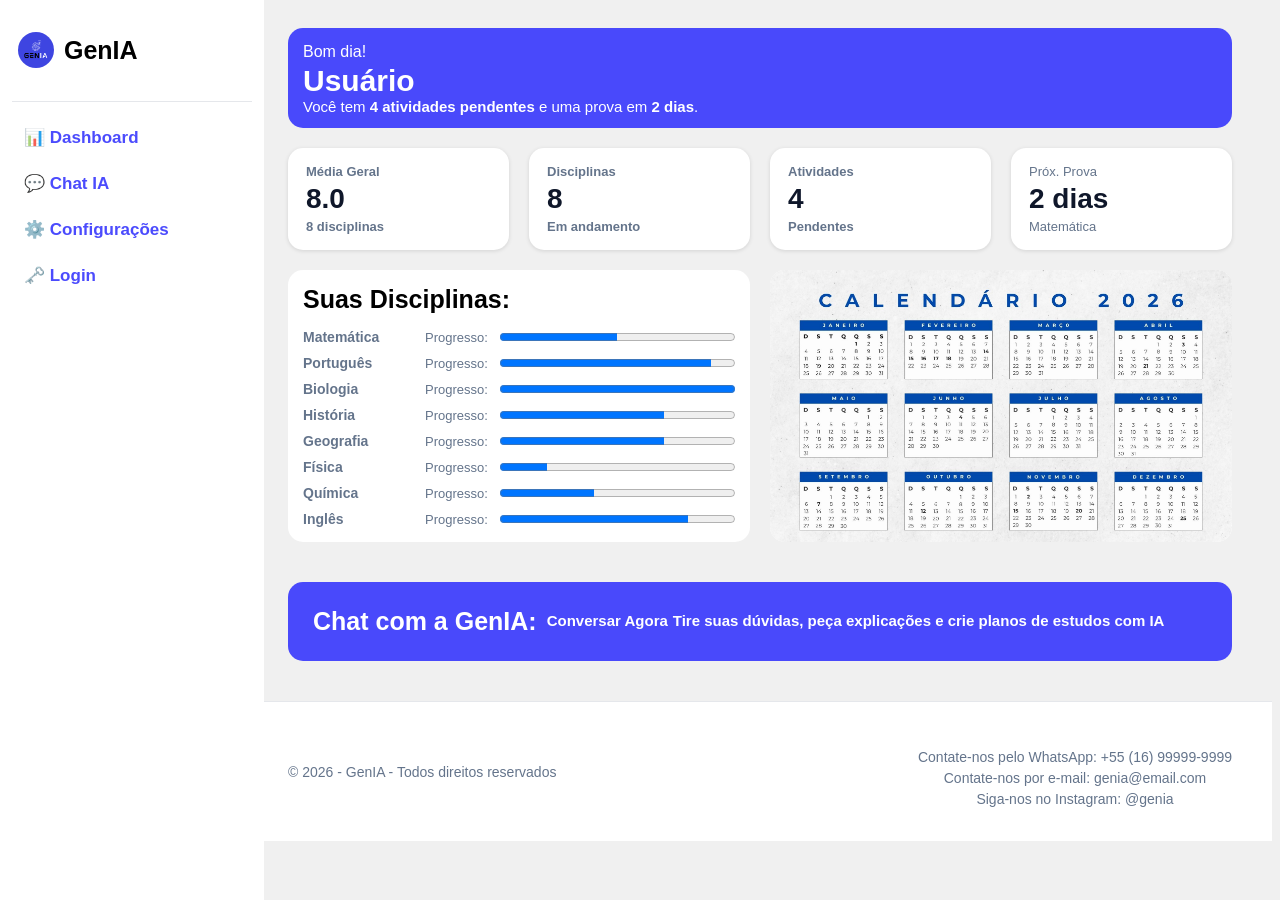
==== index.html @ 2614c23c "Add files via upload" ====
<!DOCTYPE html>
<html lang="pt-BR">
<head>
    <meta charset="UTF-8">
    <meta name="viewport" content="width=device-width, initial-scale=1.0">
    <title>GenIA</title>
    <link rel="stylesheet" href="style.css">
</head>
<body>
    <aside class="menu">
        <div class="menu-logo">
            <img src="GenIA.png" alt="GenIA">
            <h1 class="nome">GenIA</h1>
        </div>

        <nav class="menu-links">
            <a href="index.html" class="ativo">
                📊 Dashboard
            </a>
            <a href="chat.html">
                💬 Chat IA
            </a>
            <a href="configuracao.html">
                ⚙️ Configurações
            </a>
            <a href="login.html">
               🗝️ Login
            </a>
        </nav>
    </aside>
    <main class="conteudo">
        <div class="banner">
            <div>Bom dia!</div>
            <h2>Usuário</h2>
            <p>Você tem <strong>4 atividades pendentes</strong> e uma prova em <strong>2 dias</strong>.</p>
        </div>
        <div class="container">
            <div class="mediageral">
                <p>Média Geral</p>
                <h3>8.0</h3>
                <p>8 disciplinas</p>
            </div>
            <div class="disciplina">
                <p>Disciplinas</p>
                <h3>8</h3>
                <p>Em andamento</p>
            </div>
            <div class="atividade">
                <p>Atividades</p>
                <h3>4</h3>
                <p>Pendentes</p>
            </div>
            <div class="prova">
                <p>Próx. Prova</p>
                <h3>2 dias</h3>
                <p>Matemática</p>
            </div>
        </div>
        </div>
        <div class="disciplinas">
            <h4>Suas Disciplinas:</h4>
            <p>Matemática</p> <label for="file">Progresso:</label> <progress id="file1" value="5" max="10"> 50% </progress>
            <p>Português</p> <label for="file">Progresso:</label> <progress id="file2" value="9" max="10"> 90% </progress>
            <p>Biologia</p> <label for="file">Progresso:</label> <progress id="file3" value="10" max="10"> 100% </progress>
            <p>História</p> <label for="file">Progresso:</label> <progress id="file4" value="7" max="10"> 70% </progress>
            <p>Geografia</p> <label for="file">Progresso:</label> <progress id="file5" value="7" max="10"> 70% </progress>
            <p>Física</p> <label for="file">Progresso:</label> <progress id="file6" value="2" max="10"> 20% </progress>
            <p>Química</p> <label for="file">Progresso:</label> <progress id="file7" value="4" max="10"> 40% </progress>
            <p>Inglês</p> <label for="file">Progresso:</label> <progress id="file8" value="8" max="10"> 80% </progress>
        </div>
        <div class="calendario">
            <img src="calendario.jpg" alt="Calendário 2026">
        </div>
        <div class="chat">
            <h3>Chat com a GenIA:</h3>
            <a href="chat.html">Conversar Agora</a>
            <p>Tire suas dúvidas, peça explicações e crie planos de estudos com IA</p>
        </div>
    </main>
    <footer>
        <p>&copy; 2026 - GenIA - Todos direitos reservados</p>
        <div class="contato">
            <a href="https://web.whatsapp.com/">
                Contate-nos pelo WhatsApp: +55 (16) 99999-9999
            </a>
            <a class="botao1" href="mailto:genia@email.com">
                Contate-nos por e-mail: genia@email.com
            </a>
            <a class="botao2" href="https://www.instagram.com/genia">
                Siga-nos no Instagram: @genia
            </a>
        </div>
    </footer>
</body>
</html>
---- style.css ----
body{
    font-family: Arial, Helvetica, sans-serif;
    background-color: #f0f0f0;
    color: black;
}
header{
    position: fixed;
    top: 0;
    left: 0;
    width: 100%;
    z-index: 10;
}
.menu{
    position: fixed;
    top: 0;
    left: 0;
    width: 240px;
    height: 100vh;
    background-color: white;
    padding: 15px 12px;
    z-index: 10;
}
.menu-logo{
    display: flex;
    align-items: center;
    gap: 10px;
    padding: 0 6px 15px 6px;
    margin-bottom: 15px;
    border-bottom: 1px solid #e5e7eb;
}
.menu-logo img{
    width: 36px;
    height: 36px;
    border-radius: 50%;
}
.nome{
    font-size: 25px;
    font-weight: bold;
}
.menu-links{
    display: flex;
    flex-direction: column;
    gap: 5px;
}
.menu-links a{
    display: flex;
    gap: 12px;
    padding: 10px 12px;
    border-radius: 12px;
    color:  rgba(43, 43, 253, 0.849);
    text-decoration: none;
    font-weight: bold;
    font-size: 17px;
}
.menu-links a:hover{
    background-color: #e8f0ff;
}
.conteudo{
    margin-left: 240px;
    padding: 40px;
    display: grid;
    grid-template-columns: 1fr 1fr;
    gap: 20px;
}
.banner{
    background-color: rgba(43, 43, 253, 0.849);
    color: white;
    padding: 15px;
    border-radius: 15px;
    margin-top: -20px;
    height: 70px;
    grid-column: 1 / -1;
}
.banner h2{
    font-size: 30px;
    margin-top: 3px;
    font-weight: bold;
}
.banner p{
    font-size: 15px;
    margin-top: -25px;
    margin-bottom: 5px;
}
.container{
    display: grid;
    grid-template-columns: repeat(4, 1fr);
    gap: 20px;
    width: 100%;
    margin: 0;
    grid-column: 1 / -1;
}
.mediageral{
    background-color: white;
    display: flex;
    flex-direction: column;
    justify-content: flex-start;
    gap: 4px;
    padding: 16px 18px;
    margin: 0;
    border-radius: 15px;
    box-shadow: 0 1px 4px rgba(0, 0, 0, 0.12);
    box-sizing: border-box;
}
.mediageral h3{
    font-size: 28px;
    font-weight: bold;
    color: #0f172a;
    margin: 0;
}
.mediageral p{
    font-size: 13px;
    font-weight: bold;
    color: #64748b;
    margin: 0;
}
.disciplina{
    background-color: white;
    display: flex;
    flex-direction: column;
    justify-content: flex-start;
    gap: 4px;
    padding: 16px 18px;
    margin: 0;
    border-radius: 15px;
    box-shadow: 0 1px 4px rgba(0, 0, 0, 0.12);
    box-sizing: border-box;
}
.disciplina h3{
    font-size: 28px;
    font-weight: bold;
    color: #0f172a;
    margin: 0;
}
.disciplina p{
    font-size: 13px;
    font-weight: bold;
    color: #64748b;
    margin: 0;
}
.atividade{
    background-color: white;
    display: flex;
    flex-direction: column;
    justify-content: flex-start;
    gap: 4px;
    padding: 16px 18px;
    margin: 0;
    border-radius: 15px;
    box-shadow: 0 1px 4px rgba(0, 0, 0, 0.12);
    box-sizing: border-box;
}
.atividade h3{
    font-size: 28px;
    font-weight: bold;
    color: #0f172a;
    margin: 0;
}
.atividade p{
    font-size: 13px;
    font-weight: bold;
    color: #64748b;
    margin: 0;
}
.prova{
    background-color: white;
    display: flex;
    flex-direction: column;
    justify-content: flex-start;
    gap: 4px;
    padding: 16px 18px;
    margin: 0;
    border-radius: 15px;
    box-shadow: 0 1px 4px rgba(0, 0, 0, 0.12);
    box-sizing: border-box;
}
.prova h3{
    font-size: 28px;
    font-weight: bold;
    color: #0f172a;
    margin: 0;
}
.prova p{
    font-size: 13px;
    font-weight: normal;
    color: #64748b;
    margin: 0;
}
.disciplinas{
    background-color: white;
    border-radius: 15px;
    margin-top: 0;
    padding: 15px;
    display: grid;
    grid-template-columns: 110px auto 1fr;
    align-items: center;
    align-content: space-evenly;
    gap: 10px 12px;
}
.disciplinas h4{
    grid-column: 1 / -1;
    color: black;
    font-size: 25px;
    font-weight: bold;
    margin: 0 0 5px 0;
}
.disciplinas p{
    margin: 0;
    font-weight: bold;
    color: #64748b;
    font-size: 14px;
}
.disciplinas label{
    font-size: 13px;
    color: #64748b;
}
.disciplinas progress{
    width: 100%;
}
.calendario{
    background-color: white;
    border-radius: 15px;
    margin-top: 0;
    padding: 0;
    overflow: hidden;
}
.calendario img{
    width: 100%;
    height: 100%;
    object-fit: cover;
    display: block;
}
.chat{
    background-color: rgba(43, 43, 253, 0.849);
    color: white;
    display: flex;
    flex-wrap: wrap;
    gap: 20px;
    margin-top: 20px;
    border-radius: 15px;
    padding: 10px;
    text-align: center;
    grid-column: 1 / -1;
}
.chat h3{
    font-size: 25px;
    font-weight: bold;
    margin: 0;
    padding: 15px;
}
.chat a{
    color: white;
    text-decoration: none;
    font-size: 15px;
    font-weight: bold;
    text-align: center;
    padding: 20px;
    border-radius: 12px;
    margin-left: -45px;
}
.chat a:hover{
    color: rgb(255, 230, 2);
}
.chat p{
    font-size: 15px;
    font-weight: bold;
    margin: 20px;
    margin-left: -35px;
}
footer{
    background-color: white;
    color: #64748b;
    margin-left: 240px;
    padding: 50px 40px;
    min-height: 140px;
    border-top: 1px solid #e5e7eb;
    display: flex;
    justify-content: space-between;
    align-items: center;
    gap: 20px;
    box-sizing: border-box;
}
footer p{
    font-size: 14px;
    margin: 0;
}
footer br{
    display: none;
}
.contato{
    display: flex;
    text-align: center;
    flex-direction: column;
    gap: 15px;
    height: 25px;
}
.contato a{
    color: #64748b;
    text-decoration: none;
    margin-top: -10px;
    font-size: 14px;
}
.contato a:hover{
    color: rgba(43, 43, 253, 0.849);
}
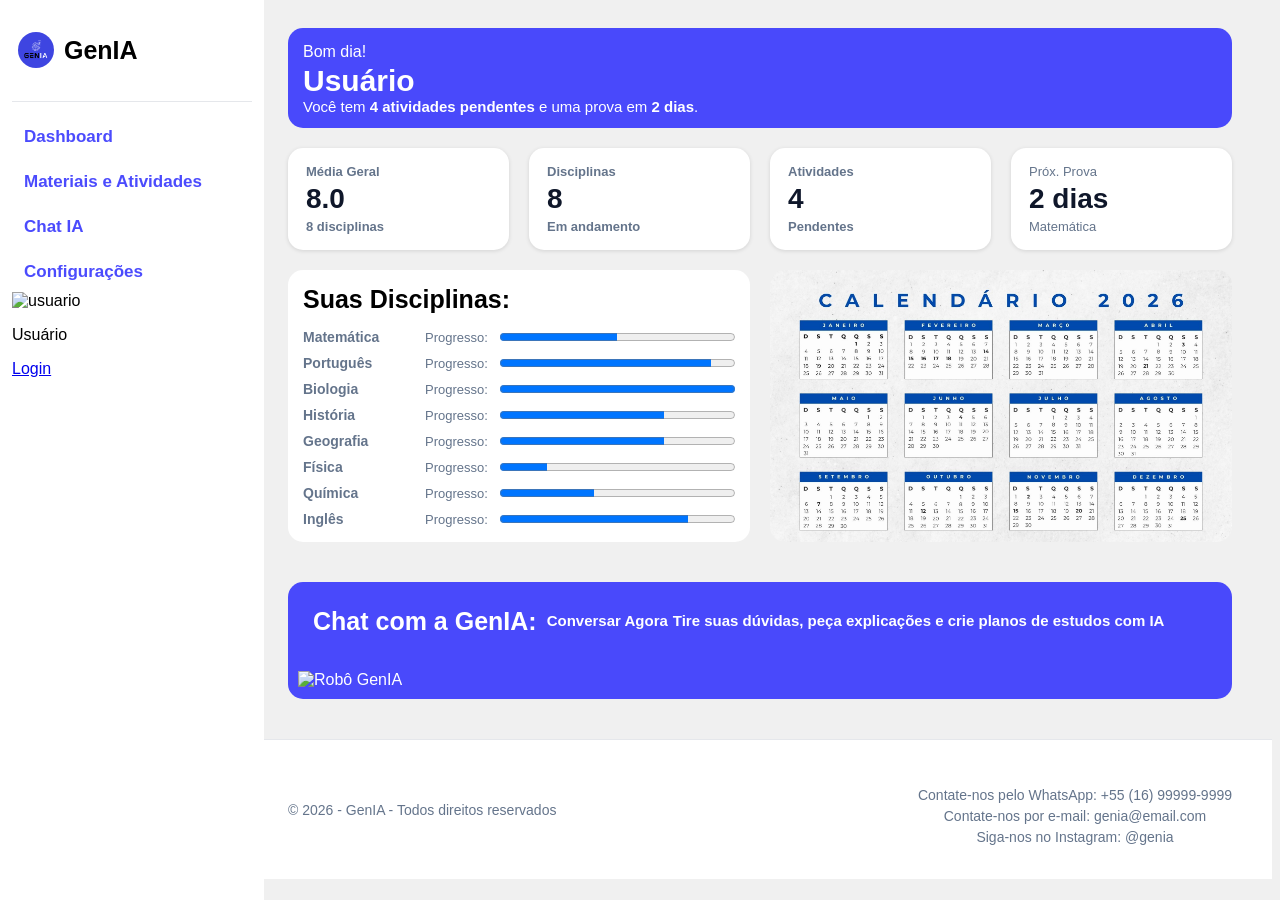
==== commit e9f13499: "Revise index.html with new menu and user info Updated navigation links and added user section with l" ====
--- a/index.html
+++ b/index.html
@@ -15,18 +15,26 @@
 
         <nav class="menu-links">
             <a href="index.html" class="ativo">
-                📊 Dashboard
+                Dashboard
+            </a>
+            <a href="materiais.html">
+                Materiais e Atividades
             </a>
             <a href="chat.html">
-                💬 Chat IA
+                Chat IA
             </a>
             <a href="configuracao.html">
-                ⚙️ Configurações
-            </a>
-            <a href="login.html">
-               🗝️ Login
+                Configurações
             </a>
         </nav>
+
+        <div class="usuario">
+            <img src="usuario.png" alt="usuario">
+            <p>Usuário</p>
+        </div>
+        <a class="login" href="login.html">
+            Login
+        </a>
     </aside>
     <main class="conteudo">
         <div class="banner">
@@ -56,17 +64,16 @@
                 <p>Matemática</p>
             </div>
         </div>
-        </div>
         <div class="disciplinas">
             <h4>Suas Disciplinas:</h4>
-            <p>Matemática</p> <label for="file">Progresso:</label> <progress id="file1" value="5" max="10"> 50% </progress>
-            <p>Português</p> <label for="file">Progresso:</label> <progress id="file2" value="9" max="10"> 90% </progress>
-            <p>Biologia</p> <label for="file">Progresso:</label> <progress id="file3" value="10" max="10"> 100% </progress>
-            <p>História</p> <label for="file">Progresso:</label> <progress id="file4" value="7" max="10"> 70% </progress>
-            <p>Geografia</p> <label for="file">Progresso:</label> <progress id="file5" value="7" max="10"> 70% </progress>
-            <p>Física</p> <label for="file">Progresso:</label> <progress id="file6" value="2" max="10"> 20% </progress>
-            <p>Química</p> <label for="file">Progresso:</label> <progress id="file7" value="4" max="10"> 40% </progress>
-            <p>Inglês</p> <label for="file">Progresso:</label> <progress id="file8" value="8" max="10"> 80% </progress>
+            <p>Matemática</p> <label for="file1">Progresso:</label> <progress id="file1" value="5" max="10"> 50% </progress>
+            <p>Português</p> <label for="file2">Progresso:</label> <progress id="file2" value="9" max="10"> 90% </progress>
+            <p>Biologia</p> <label for="file3">Progresso:</label> <progress id="file3" value="10" max="10"> 100% </progress>
+            <p>História</p> <label for="file4">Progresso:</label> <progress id="file4" value="7" max="10"> 70% </progress>
+            <p>Geografia</p> <label for="file5">Progresso:</label> <progress id="file5" value="7" max="10"> 70% </progress>
+            <p>Física</p> <label for="file6">Progresso:</label> <progress id="file6" value="2" max="10"> 20% </progress>
+            <p>Química</p> <label for="file7">Progresso:</label> <progress id="file7" value="4" max="10"> 40% </progress>
+            <p>Inglês</p> <label for="file8">Progresso:</label> <progress id="file8" value="8" max="10"> 80% </progress>
         </div>
         <div class="calendario">
             <img src="calendario.jpg" alt="Calendário 2026">
@@ -75,6 +82,7 @@
             <h3>Chat com a GenIA:</h3>
             <a href="chat.html">Conversar Agora</a>
             <p>Tire suas dúvidas, peça explicações e crie planos de estudos com IA</p>
+            <img src="robo.png" alt="Robô GenIA" class="chat-robo">
         </div>
     </main>
     <footer>
@@ -92,4 +100,4 @@
         </div>
     </footer>
 </body>
-</html>+</html>
